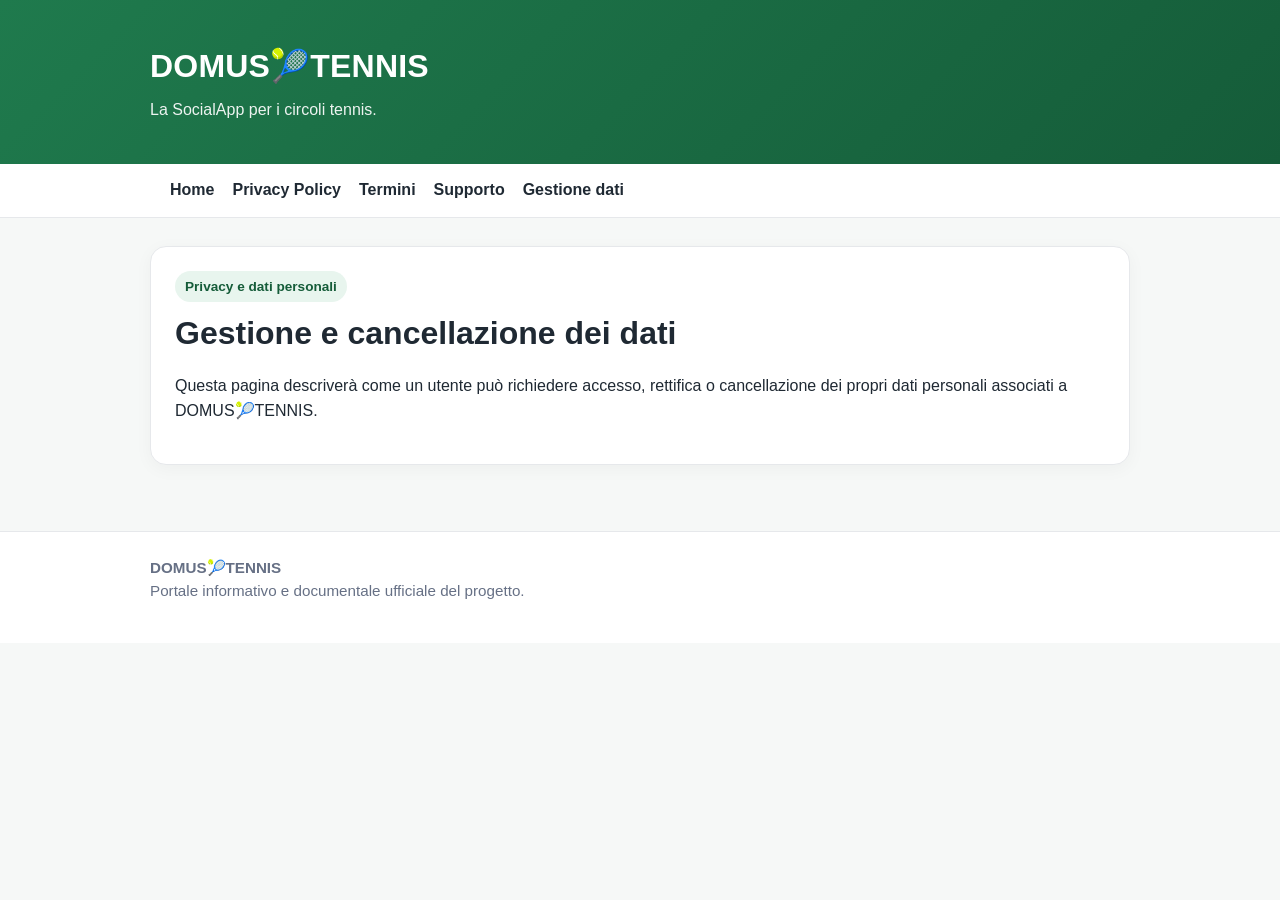
==== data-deletion.html @ 7489f03f "Add files via upload" ====
<!doctype html>
<html lang="it">
<head>
<meta charset="utf-8">
<meta name="viewport" content="width=device-width, initial-scale=1">
<title>Gestione dati | DOMUS🎾TENNIS</title>
<link rel="stylesheet" href="styles.css">
</head>
<body>

<header>
  <div class="wrap">
    <div class="brand">DOMUS🎾TENNIS</div>
    <div class="claim">La SocialApp per i circoli tennis.</div>
  </div>
</header>
<nav>
  <div class="wrap">
    <a href="index.html">Home</a>
    <a href="privacy.html">Privacy Policy</a>
    <a href="terms.html">Termini</a>
    <a href="support.html">Supporto</a>
    <a href="data-deletion.html">Gestione dati</a>
  </div>
</nav>

<main>
  <div class="wrap">
    
<div class="card">
  <div class="badge">Privacy e dati personali</div>
  <h1>Gestione e cancellazione dei dati</h1>
  <p>Questa pagina descriverà come un utente può richiedere accesso, rettifica o cancellazione dei propri dati personali associati a DOMUS🎾TENNIS.</p>
</div>

  </div>
</main>

<footer>
  <div class="wrap">
    <strong>DOMUS🎾TENNIS</strong><br>
    Portale informativo e documentale ufficiale del progetto.
  </div>
</footer>

</body>
</html>
---- styles.css ----
:root{
  --bg:#f6f8f7;
  --card:#ffffff;
  --text:#1f2933;
  --muted:#667085;
  --accent:#1f7a4d;
  --accent-dark:#155c39;
  --border:#e6e8eb;
}
*{box-sizing:border-box}
body{
  margin:0;
  font-family:-apple-system,BlinkMacSystemFont,"Segoe UI",Roboto,Helvetica,Arial,sans-serif;
  background:var(--bg);
  color:var(--text);
  line-height:1.55;
}
header{
  background:linear-gradient(135deg,var(--accent),var(--accent-dark));
  color:white;
  padding:42px 20px;
}
.wrap{max-width:980px;margin:0 auto}
.brand{font-size:2rem;font-weight:800;letter-spacing:.2px}
.claim{margin-top:6px;opacity:.92}
nav{
  background:white;
  border-bottom:1px solid var(--border);
}
nav .wrap{
  display:flex;
  gap:18px;
  flex-wrap:wrap;
  padding:14px 20px;
}
nav a{
  color:var(--text);
  text-decoration:none;
  font-weight:600;
}
nav a:hover{color:var(--accent)}
main{padding:28px 20px 48px}
.card{
  background:var(--card);
  border:1px solid var(--border);
  border-radius:16px;
  padding:24px;
  margin-bottom:18px;
  box-shadow:0 4px 18px rgba(0,0,0,.04)
}
h1,h2{line-height:1.2}
h1{margin-top:0}
a{color:var(--accent)}
footer{
  border-top:1px solid var(--border);
  background:#fff;
  color:var(--muted);
  padding:24px 20px 40px;
  font-size:.95rem;
}
.badge{
  display:inline-block;
  background:#e8f5ee;
  color:var(--accent-dark);
  border-radius:999px;
  padding:5px 10px;
  font-size:.85rem;
  font-weight:700;
  margin-bottom:12px;
}
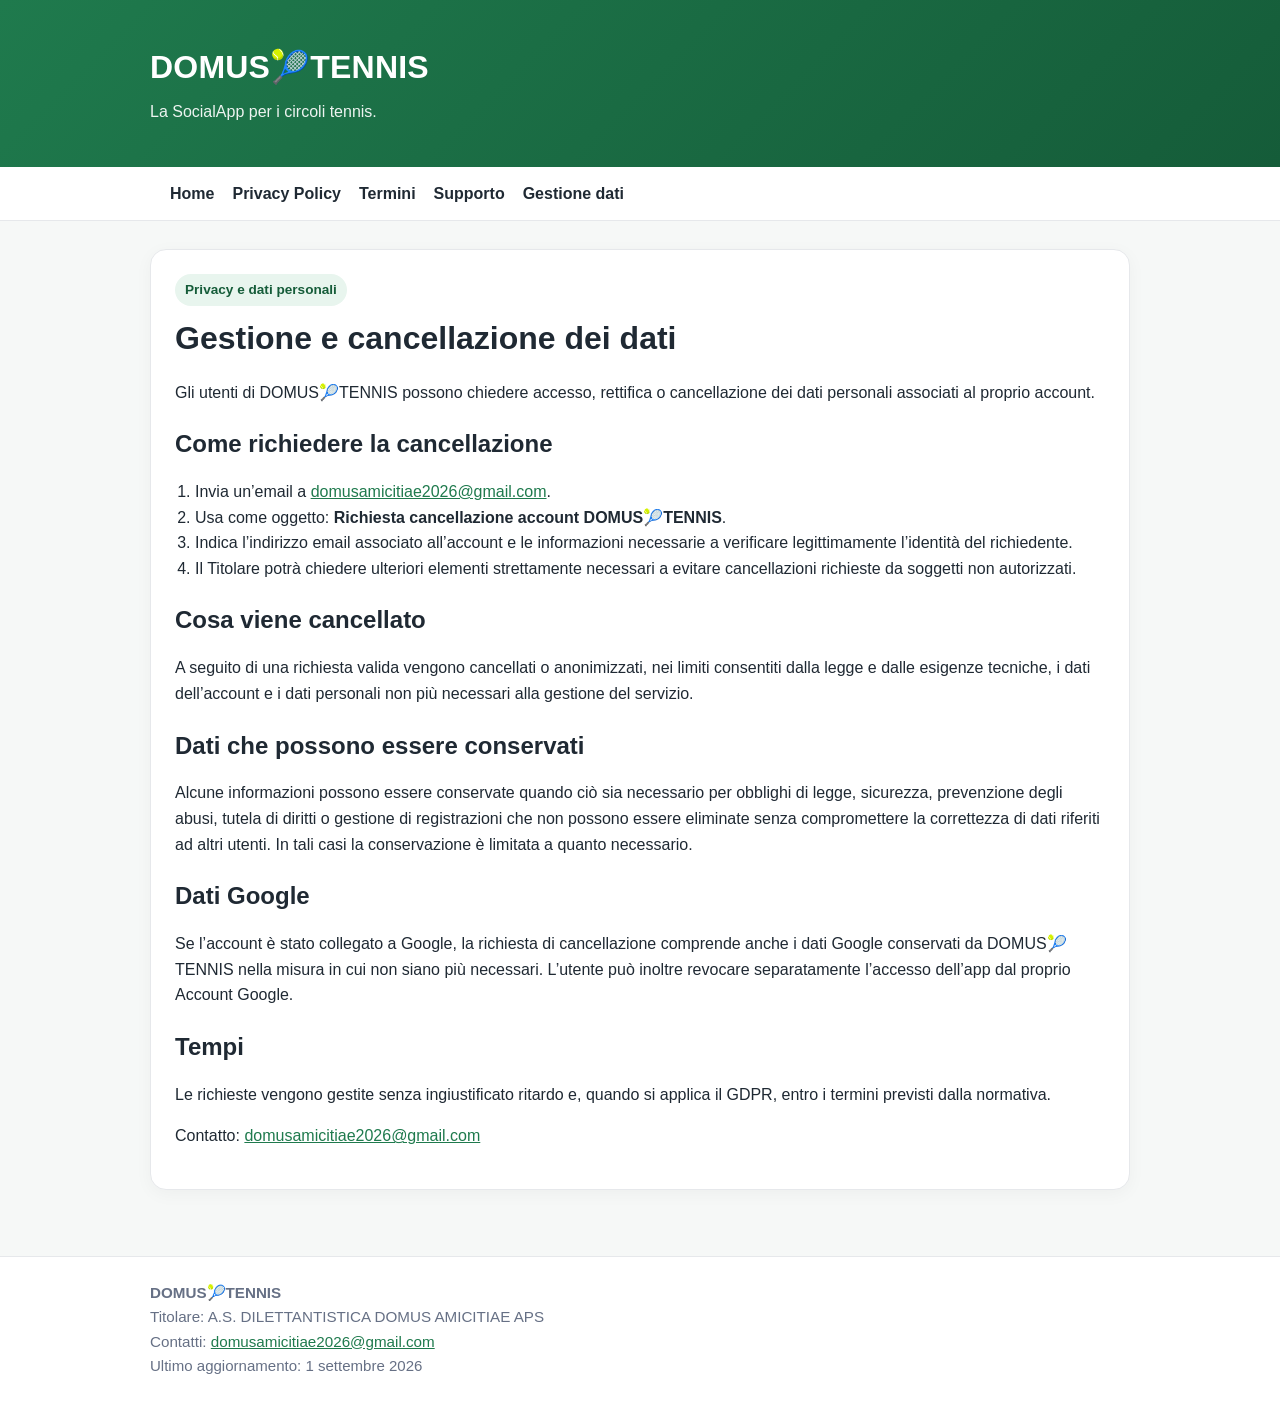
==== commit 018372b4: "Add files via upload" ====
--- a/data-deletion.html
+++ b/data-deletion.html
@@ -3,7 +3,8 @@
 <head>
 <meta charset="utf-8">
 <meta name="viewport" content="width=device-width, initial-scale=1">
-<title>Gestione dati | DOMUS🎾TENNIS</title>
+<meta name="description" content="Istruzioni ufficiali per accesso, rettifica e cancellazione dei dati e dell&#x27;account DOMUS🎾TENNIS.">
+<title>Gestione e cancellazione dei dati | DOMUS🎾TENNIS</title>
 <link rel="stylesheet" href="styles.css">
 </head>
 <body>
@@ -24,22 +25,36 @@
   </div>
 </nav>
 
-<main>
-  <div class="wrap">
-    
+<main><div class="wrap">
 <div class="card">
   <div class="badge">Privacy e dati personali</div>
   <h1>Gestione e cancellazione dei dati</h1>
-  <p>Questa pagina descriverà come un utente può richiedere accesso, rettifica o cancellazione dei propri dati personali associati a DOMUS🎾TENNIS.</p>
+  <p>Gli utenti di DOMUS🎾TENNIS possono chiedere accesso, rettifica o cancellazione dei dati personali associati al proprio account.</p>
+  <h2>Come richiedere la cancellazione</h2>
+  <ol>
+    <li>Invia un’email a <a href="mailto:domusamicitiae2026@gmail.com">domusamicitiae2026@gmail.com</a>.</li>
+    <li>Usa come oggetto: <strong>Richiesta cancellazione account DOMUS🎾TENNIS</strong>.</li>
+    <li>Indica l’indirizzo email associato all’account e le informazioni necessarie a verificare legittimamente l’identità del richiedente.</li>
+    <li>Il Titolare potrà chiedere ulteriori elementi strettamente necessari a evitare cancellazioni richieste da soggetti non autorizzati.</li>
+  </ol>
+  <h2>Cosa viene cancellato</h2>
+  <p>A seguito di una richiesta valida vengono cancellati o anonimizzati, nei limiti consentiti dalla legge e dalle esigenze tecniche, i dati dell’account e i dati personali non più necessari alla gestione del servizio.</p>
+  <h2>Dati che possono essere conservati</h2>
+  <p>Alcune informazioni possono essere conservate quando ciò sia necessario per obblighi di legge, sicurezza, prevenzione degli abusi, tutela di diritti o gestione di registrazioni che non possono essere eliminate senza compromettere la correttezza di dati riferiti ad altri utenti. In tali casi la conservazione è limitata a quanto necessario.</p>
+  <h2>Dati Google</h2>
+  <p>Se l’account è stato collegato a Google, la richiesta di cancellazione comprende anche i dati Google conservati da DOMUS🎾TENNIS nella misura in cui non siano più necessari. L’utente può inoltre revocare separatamente l’accesso dell’app dal proprio Account Google.</p>
+  <h2>Tempi</h2>
+  <p>Le richieste vengono gestite senza ingiustificato ritardo e, quando si applica il GDPR, entro i termini previsti dalla normativa.</p>
+  <p>Contatto: <a href="mailto:domusamicitiae2026@gmail.com">domusamicitiae2026@gmail.com</a></p>
 </div>
-
-  </div>
-</main>
+</div></main>
 
 <footer>
   <div class="wrap">
     <strong>DOMUS🎾TENNIS</strong><br>
-    Portale informativo e documentale ufficiale del progetto.
+    Titolare: A.S. DILETTANTISTICA DOMUS AMICITIAE APS<br>
+    Contatti: <a href="mailto:domusamicitiae2026@gmail.com">domusamicitiae2026@gmail.com</a><br>
+    <span class="small">Ultimo aggiornamento: 1 settembre 2026</span>
   </div>
 </footer>
 
--- a/styles.css
+++ b/styles.css
@@ -1,70 +1,27 @@
 :root{
-  --bg:#f6f8f7;
-  --card:#ffffff;
-  --text:#1f2933;
-  --muted:#667085;
-  --accent:#1f7a4d;
-  --accent-dark:#155c39;
-  --border:#e6e8eb;
+  --bg:#f6f8f7; --card:#ffffff; --text:#1f2933; --muted:#667085;
+  --accent:#1f7a4d; --accent-dark:#155c39; --border:#e6e8eb;
 }
 *{box-sizing:border-box}
-body{
-  margin:0;
-  font-family:-apple-system,BlinkMacSystemFont,"Segoe UI",Roboto,Helvetica,Arial,sans-serif;
-  background:var(--bg);
-  color:var(--text);
-  line-height:1.55;
-}
-header{
-  background:linear-gradient(135deg,var(--accent),var(--accent-dark));
-  color:white;
-  padding:42px 20px;
-}
+html{scroll-behavior:smooth}
+body{margin:0;font-family:-apple-system,BlinkMacSystemFont,"Segoe UI",Roboto,Helvetica,Arial,sans-serif;background:var(--bg);color:var(--text);line-height:1.6}
+header{background:linear-gradient(135deg,var(--accent),var(--accent-dark));color:white;padding:42px 20px}
 .wrap{max-width:980px;margin:0 auto}
 .brand{font-size:2rem;font-weight:800;letter-spacing:.2px}
 .claim{margin-top:6px;opacity:.92}
-nav{
-  background:white;
-  border-bottom:1px solid var(--border);
-}
-nav .wrap{
-  display:flex;
-  gap:18px;
-  flex-wrap:wrap;
-  padding:14px 20px;
-}
-nav a{
-  color:var(--text);
-  text-decoration:none;
-  font-weight:600;
-}
+nav{background:white;border-bottom:1px solid var(--border);position:sticky;top:0;z-index:5}
+nav .wrap{display:flex;gap:18px;flex-wrap:wrap;padding:14px 20px}
+nav a{color:var(--text);text-decoration:none;font-weight:600}
 nav a:hover{color:var(--accent)}
 main{padding:28px 20px 48px}
-.card{
-  background:var(--card);
-  border:1px solid var(--border);
-  border-radius:16px;
-  padding:24px;
-  margin-bottom:18px;
-  box-shadow:0 4px 18px rgba(0,0,0,.04)
-}
-h1,h2{line-height:1.2}
+.card{background:var(--card);border:1px solid var(--border);border-radius:16px;padding:24px;margin-bottom:18px;box-shadow:0 4px 18px rgba(0,0,0,.04)}
+h1,h2,h3{line-height:1.25}
 h1{margin-top:0}
+h2{margin-top:1.5rem}
 a{color:var(--accent)}
-footer{
-  border-top:1px solid var(--border);
-  background:#fff;
-  color:var(--muted);
-  padding:24px 20px 40px;
-  font-size:.95rem;
-}
-.badge{
-  display:inline-block;
-  background:#e8f5ee;
-  color:var(--accent-dark);
-  border-radius:999px;
-  padding:5px 10px;
-  font-size:.85rem;
-  font-weight:700;
-  margin-bottom:12px;
-}
+footer{border-top:1px solid var(--border);background:#fff;color:var(--muted);padding:24px 20px 40px;font-size:.95rem}
+.badge{display:inline-block;background:#e8f5ee;color:var(--accent-dark);border-radius:999px;padding:5px 10px;font-size:.85rem;font-weight:700;margin-bottom:12px}
+.notice{background:#f0f7f3;border-left:4px solid var(--accent);padding:14px 16px;border-radius:8px}
+.small{font-size:.94rem;color:var(--muted)}
+ul,ol{padding-left:1.25rem}
+@media(max-width:600px){.brand{font-size:1.7rem}nav .wrap{gap:12px}.card{padding:20px}}
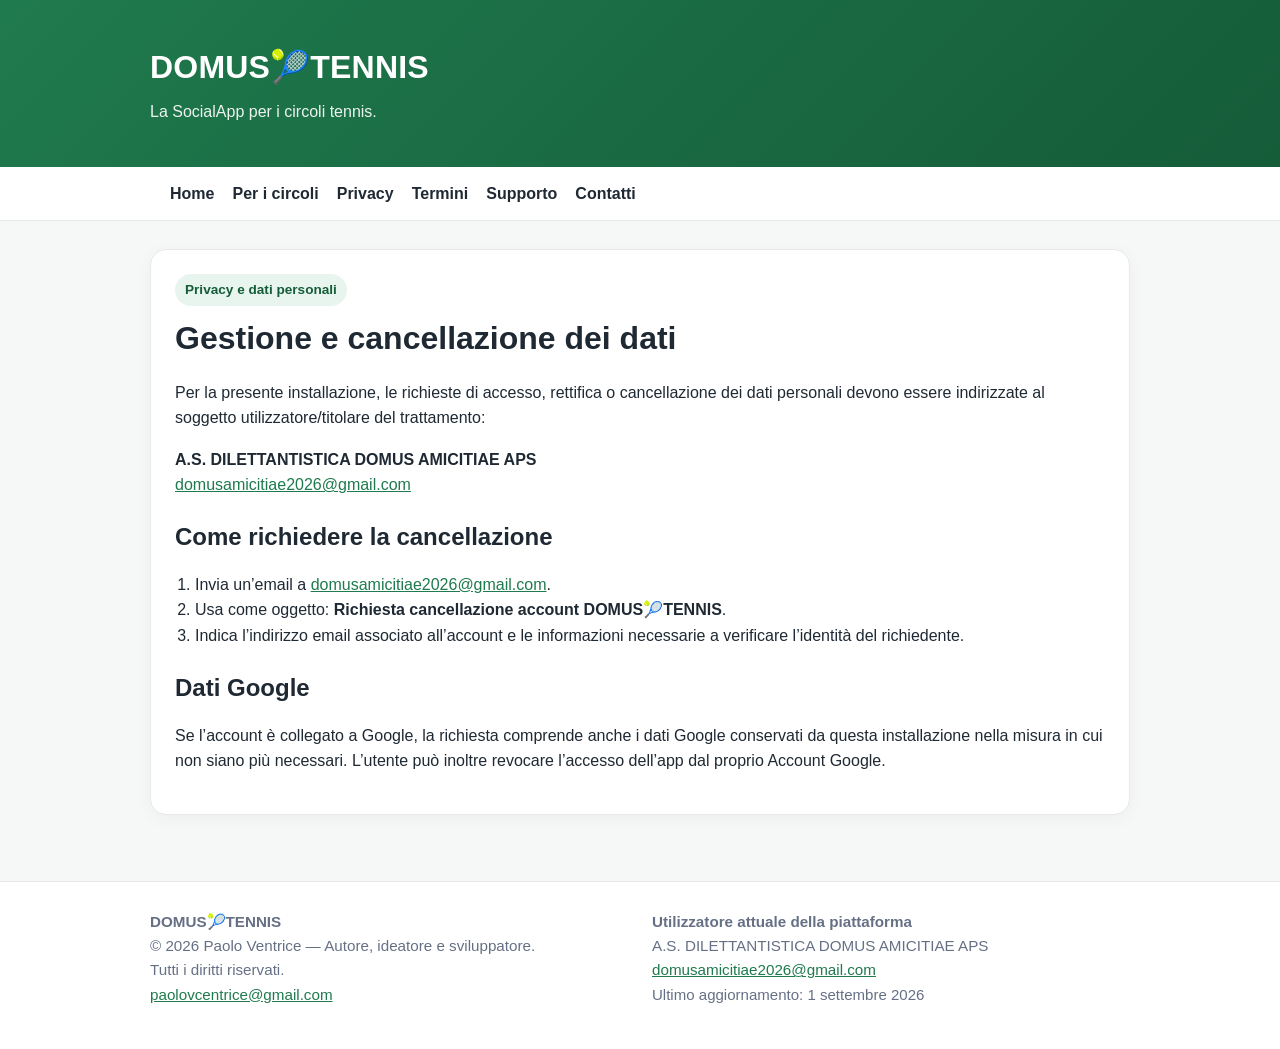
==== commit 374b9252: "Add files via upload" ====
--- a/data-deletion.html
+++ b/data-deletion.html
@@ -3,7 +3,7 @@
 <head>
 <meta charset="utf-8">
 <meta name="viewport" content="width=device-width, initial-scale=1">
-<meta name="description" content="Istruzioni ufficiali per accesso, rettifica e cancellazione dei dati e dell&#x27;account DOMUS🎾TENNIS.">
+<meta name="description" content="Gestione e cancellazione dei dati DOMUS🎾TENNIS.">
 <title>Gestione e cancellazione dei dati | DOMUS🎾TENNIS</title>
 <link rel="stylesheet" href="styles.css">
 </head>
@@ -18,10 +18,11 @@
 <nav>
   <div class="wrap">
     <a href="index.html">Home</a>
-    <a href="privacy.html">Privacy Policy</a>
+    <a href="circoli.html">Per i circoli</a>
+    <a href="privacy.html">Privacy</a>
     <a href="terms.html">Termini</a>
     <a href="support.html">Supporto</a>
-    <a href="data-deletion.html">Gestione dati</a>
+    <a href="contact.html">Contatti</a>
   </div>
 </nav>
 
@@ -29,32 +30,35 @@
 <div class="card">
   <div class="badge">Privacy e dati personali</div>
   <h1>Gestione e cancellazione dei dati</h1>
-  <p>Gli utenti di DOMUS🎾TENNIS possono chiedere accesso, rettifica o cancellazione dei dati personali associati al proprio account.</p>
+  <p>Per la presente installazione, le richieste di accesso, rettifica o cancellazione dei dati personali devono essere indirizzate al soggetto utilizzatore/titolare del trattamento:</p>
+  <p><strong>A.S. DILETTANTISTICA DOMUS AMICITIAE APS</strong><br><a href="mailto:domusamicitiae2026@gmail.com">domusamicitiae2026@gmail.com</a></p>
+
   <h2>Come richiedere la cancellazione</h2>
   <ol>
     <li>Invia un’email a <a href="mailto:domusamicitiae2026@gmail.com">domusamicitiae2026@gmail.com</a>.</li>
     <li>Usa come oggetto: <strong>Richiesta cancellazione account DOMUS🎾TENNIS</strong>.</li>
-    <li>Indica l’indirizzo email associato all’account e le informazioni necessarie a verificare legittimamente l’identità del richiedente.</li>
-    <li>Il Titolare potrà chiedere ulteriori elementi strettamente necessari a evitare cancellazioni richieste da soggetti non autorizzati.</li>
+    <li>Indica l’indirizzo email associato all’account e le informazioni necessarie a verificare l’identità del richiedente.</li>
   </ol>
-  <h2>Cosa viene cancellato</h2>
-  <p>A seguito di una richiesta valida vengono cancellati o anonimizzati, nei limiti consentiti dalla legge e dalle esigenze tecniche, i dati dell’account e i dati personali non più necessari alla gestione del servizio.</p>
-  <h2>Dati che possono essere conservati</h2>
-  <p>Alcune informazioni possono essere conservate quando ciò sia necessario per obblighi di legge, sicurezza, prevenzione degli abusi, tutela di diritti o gestione di registrazioni che non possono essere eliminate senza compromettere la correttezza di dati riferiti ad altri utenti. In tali casi la conservazione è limitata a quanto necessario.</p>
+
   <h2>Dati Google</h2>
-  <p>Se l’account è stato collegato a Google, la richiesta di cancellazione comprende anche i dati Google conservati da DOMUS🎾TENNIS nella misura in cui non siano più necessari. L’utente può inoltre revocare separatamente l’accesso dell’app dal proprio Account Google.</p>
-  <h2>Tempi</h2>
-  <p>Le richieste vengono gestite senza ingiustificato ritardo e, quando si applica il GDPR, entro i termini previsti dalla normativa.</p>
-  <p>Contatto: <a href="mailto:domusamicitiae2026@gmail.com">domusamicitiae2026@gmail.com</a></p>
+  <p>Se l’account è collegato a Google, la richiesta comprende anche i dati Google conservati da questa installazione nella misura in cui non siano più necessari. L’utente può inoltre revocare l’accesso dell’app dal proprio Account Google.</p>
 </div>
 </div></main>
 
 <footer>
-  <div class="wrap">
-    <strong>DOMUS🎾TENNIS</strong><br>
-    Titolare: A.S. DILETTANTISTICA DOMUS AMICITIAE APS<br>
-    Contatti: <a href="mailto:domusamicitiae2026@gmail.com">domusamicitiae2026@gmail.com</a><br>
-    <span class="small">Ultimo aggiornamento: 1 settembre 2026</span>
+  <div class="wrap footer-grid">
+    <div>
+      <strong>DOMUS🎾TENNIS</strong><br>
+      © 2026 Paolo Ventrice — Autore, ideatore e sviluppatore.<br>
+      Tutti i diritti riservati.<br>
+      <a href="mailto:paolovcentrice@gmail.com">paolovcentrice@gmail.com</a>
+    </div>
+    <div>
+      <strong>Utilizzatore attuale della piattaforma</strong><br>
+      A.S. DILETTANTISTICA DOMUS AMICITIAE APS<br>
+      <a href="mailto:domusamicitiae2026@gmail.com">domusamicitiae2026@gmail.com</a><br>
+      <span class="small">Ultimo aggiornamento: 1 settembre 2026</span>
+    </div>
   </div>
 </footer>
 
--- a/styles.css
+++ b/styles.css
@@ -19,9 +19,24 @@
 h1{margin-top:0}
 h2{margin-top:1.5rem}
 a{color:var(--accent)}
-footer{border-top:1px solid var(--border);background:#fff;color:var(--muted);padding:24px 20px 40px;font-size:.95rem}
+footer{border-top:1px solid var(--border);background:#fff;color:var(--muted);padding:28px 20px 42px;font-size:.95rem}
+.footer-grid{display:grid;grid-template-columns:1fr 1fr;gap:24px}
 .badge{display:inline-block;background:#e8f5ee;color:var(--accent-dark);border-radius:999px;padding:5px 10px;font-size:.85rem;font-weight:700;margin-bottom:12px}
 .notice{background:#f0f7f3;border-left:4px solid var(--accent);padding:14px 16px;border-radius:8px}
 .small{font-size:.94rem;color:var(--muted)}
 ul,ol{padding-left:1.25rem}
-@media(max-width:600px){.brand{font-size:1.7rem}nav .wrap{gap:12px}.card{padding:20px}}
+.actions{display:flex;gap:12px;flex-wrap:wrap;margin-top:18px}
+.button{display:inline-block;background:var(--accent);color:white;text-decoration:none;font-weight:700;padding:11px 16px;border-radius:10px}
+.button.secondary{background:white;color:var(--accent);border:1px solid var(--accent)}
+form{display:grid;gap:14px}
+label{font-weight:650}
+input,textarea,select{width:100%;padding:12px 13px;border:1px solid var(--border);border-radius:10px;font:inherit;background:white;color:var(--text)}
+textarea{min-height:150px;resize:vertical}
+button{border:0;background:var(--accent);color:white;padding:12px 16px;border-radius:10px;font:inherit;font-weight:700;cursor:pointer}
+.meta{display:grid;grid-template-columns:1fr 1fr;gap:14px}
+@media(max-width:700px){
+  .brand{font-size:1.7rem}
+  nav .wrap{gap:12px}
+  .card{padding:20px}
+  .footer-grid,.meta{grid-template-columns:1fr}
+}
